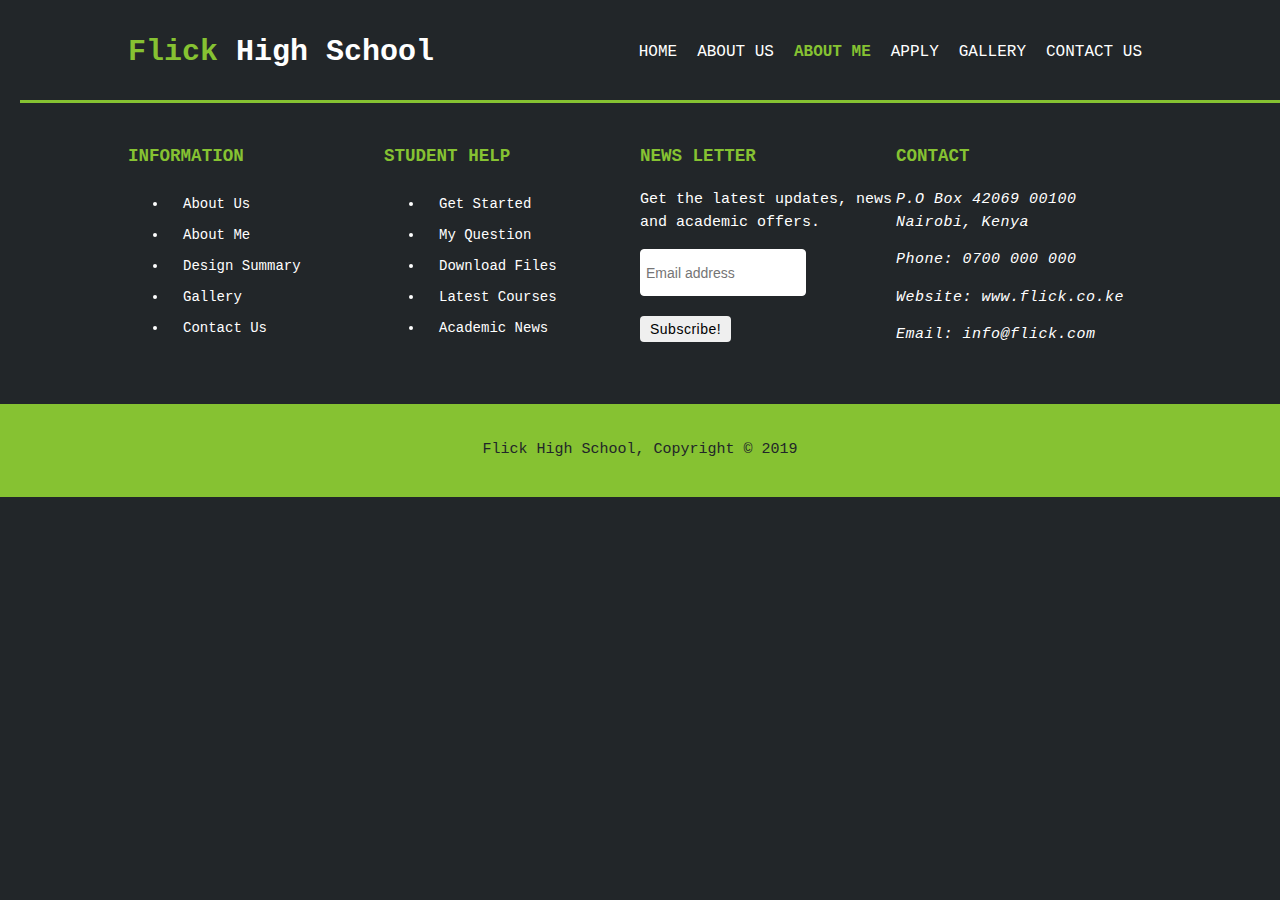
==== about-me.html @ d37849e4 "Add pages and set them up" ====
<!DOCTYPE html>
<html lang="en">

<head>
    <meta charset="UTF-8">
    <meta name="viewport" content="width=device-width, initial-scale=1.0">
    <meta http-equiv="X-UA-Compatible" content="ie=edge">
    <title>Flick High School | About Me</title>
    <link rel="stylesheet" href="./resources/css/styles.css">
</head>

<body>
    <header>
        <div class="container">
            <div id="navbar">
                <h1><span class="highlight">Flick </span>High School</h1>
            </div>
            <nav>
                <ul>
                    <li><a href="index.html">Home</a></li>
                    <li><a href="about.html">About Us</a></li>
                    <li class="current"><a href="about-me.html">About Me</a></li>
                    <li><a href="apply.html">Apply</a></li>
                    <li><a href="gallery.html">Gallery</a></li>
                    <li><a href="contact.html">Contact Us</a></li>
                </ul>
            </nav>
        </div>
    </header>

    <section id="bottom-banner">
        <div class="container">
            <div class="banner-widget">
                <h3>Information</h3>
                <ul>
                    <li><a href="">About Us</a></li>
                    <li><a href="">About Me</a></li>
                    <li><a href="design.html">Design Summary</a></li>
                    <li><a href="">Gallery</a></li>
                    <li><a href="">Contact Us</a></li>
                </ul>
            </div>
            <div class="banner-widget">
                <h3>Student Help</h3>
                <ul>
                    <li><a href="">Get Started</a></li>
                    <li><a href="">My Question</a></li>
                    <li><a href="">Download Files</a></li>
                    <li><a href="">Latest Courses</a></li>
                    <li><a href="">Academic News</a></li>
                </ul>
            </div>
            <div class="banner-widget">
                <h3>News Letter</h3>
                <p>Get the latest updates, news and academic offers.</p>
                <form class="subscribe-form">
                    <input type="email" placeholder="Email address">
                    <button class="subscribe-btn" type="submit">Subscribe!</button>
                </form>
            </div>
            <div class="banner-widget">
                <h3>Contact</h3>
                <address>
                    <p>P.O Box 42069 00100 Nairobi, Kenya</p>
                    <p>Phone: 0700 000 000</p>
                    <p>Website: www.flick.co.ke</p>
                    <p>Email: info@flick.com</p>
                </address>
            </div>
        </div>
    </section>

    <footer>
        <p>Flick High School, Copyright &copy; 2019</p>
    </footer>
---- resources/css/styles.css ----
body {
    font: 15px/1.5 'Courier New', Courier, monospace;
    padding: 0;
    margin: 0;
    background-color: #222629
}

/*Global*/

.container {
    width: 80%;
    margin: auto;
    overflow: hidden;
}

/*Header*/

header {
    background: #222629;
    color: #ffffff;
    padding-top: 30px;
    min-height: 70px;
    border-bottom: #86C232 3px solid;
}

header a {
    color: #ffffff;
    text-decoration: none;
    text-transform: uppercase;
    font-size: 16px;
}

header ul {
    margin: 0;
    padding: 0;
}

header li {
    float: left;
    display: inline;
    padding: 0 10px;
}

header #navbar {
    float: left;
}

header #navbar h1 {
    margin: 0;
}

header nav {
    float: right;
    margin-top: 10px;
}

header .highlight, header .current a {
    color: #86C232;
    font-weight: bold;
}

header a:hover {
    color: #86C232;
    font-weight: bold;
}

/*Showcase*/

#showcase {
    background: url("../img/showcase.jpeg") no-repeat 0 -100px;
    min-height: 400px;
    text-align: center;
    color: #222629;
    background-size: cover;
}

#showcase h1 {
    margin-top: 100px;
    font-size: 50px;
    margin-bottom: 10px;
}

#showcase p {
    font-size: 20px;
}

/*Banner*/

#banner {
    margin-top: 20px;
}

#banner .box {
    float: left;
    width: 30%;
    padding: 10px;
    text-align: center;
}

#banner .box img {
    width: 90px;
    border-radius: 50%;
    object-fit: cover;
}

#banner .box h3 {
    color: #86C232;
}

#banner .box p {
    color: #ffffff;
}

footer {
    padding: 20px;
    margin-top: 20px;
    color: #222629;
    background-color: #86C232;
    text-align: center;
}

/*Main section of about us*/

#main {
    margin-top: 20px;
    padding: 10px;
    text-align: center;
    color: #ffffff;
    font-size: 18px;
}

#main h1 {
    color: #86C232;
    font-size: 40px;
}

#departments {
    background-color: #ffffff;
}

#departments h1 {
    color: #86C232;
    font-size: 18px;
    text-align: center;
}

#departments p {
    text-align: center;
    font-size: 16px;
}

#gallery div {
    display: inline-block;
}

#facility {
    background-color: #222629;
}

#facilities {
    text-align: center;
}

#facilities h1 {
    color: #86C232;
}

/*Bottom banner*/

#bottom-banner {
    color: #ffffff;
    background-color: #222629;
    padding: 20px;
    display: inline;
}

#bottom-banner .banner-widget {
    float: left;
    width: 25%;
}

#bottom-banner .banner-widget h3 {
    color: #86C232;
    margin-bottom: 20px;
    text-transform: uppercase;
}

#bottom-banner .banner-widget a:hover {
    color: #86C232;
    font-weight: bold;
}

#bottom-banner .banner-widget ul li a {
    color: #ffffff;
    display: inline-block;
    font-size: 14px;
    font-weight: normal;
    padding: 5px 0 5px 15px;
    position: relative;
    text-transform: capitalize;
    transition: all 0.5s;
    text-decoration: none;
    margin: 0;
}

#bottom-banner .banner-widget .subscribe-form input[type="email"] {
    border: 1px solid #ffffff;
    border-radius: 4px;
    color: #000000;
    font-size: 14px;
    height: 35px;
    width: 60%;
    margin-bottom: 20px;
    padding: 5px;
}

#bottom-banner .banner-widget .subscribe-btn {
    color: #000000;
    border: medium none;
    border-radius: 4px;
    font-size: 14px;
    letter-spacing: 0.5px;
    padding: 5px 10px;
}

#bottom-banner .banner-widget address p {
    font-weight: lighter;
    letter-spacing: 0.5px;
}

/*About us */

#about-us {
    color: #222629;
    background-color: #ffffff;
    padding: 20px;
    display: block;
}

#about-us h2 {
    font-size: 35px;
    margin-bottom: 20px;
    text-align: left;
}

#about-us ul {
    margin-left: 25px;
    margin-bottom: 15px;
}

#about-us li {
    line-height: 30px;
    list-style: circle;
    margin-left: 25px;
    margin-bottom: 15px;
}

#about-us .about-us-text {
    display: block;
}

#about-us img {
    float: right;
    width: 45%;
}

.events {
    padding: 30px 0 40px 0;
    display: inline;
}

.events h2 {
    text-align: center;
    font-size: 35px;
    text-transform: capitalize;
    color: #ffffff;
}

.events article {
    width: 25%;
    float: left;
    padding: 0 30px;
    font-size: 14px;
    line-height: 20px;
    padding-bottom: 30px;
    color: #ffffff;
}

.current-date {
    width: 70px;
    float: left;
    border-radius: 4px;
    background-color: #86C232;
    margin-right: 20px;
    margin-top: 10px;
    text-align: center;
    color: #ffffff;
    font-size: 16px;
    padding: 3px;
    line-height: 0px;
}

.current-date .date {
    background-color: #ffffff;
    color: #86C232;
    font-size: 40px;
    border-radius: 4px;
    line-height: 40px;
    margin-top: 5px;
    margin-bottom: 0px;
    font-weight: bold;
}

.events .info {
    overflow: hidden;
}

.events .info p {
    padding-bottom: 13px;
    min-height: 153px;
}

.events .info a {
    color: #86C232;
    text-decoration: none;
}

/*Contact page*/

#contact {
    display: inline;
    padding: 100px 0;
}

#contact .contact-title {
    color: #ffffff;
    text-align: center;
}

#contact h2 {
    font-size: 40px;
}

#contact label {
    display: block;
    color: #ffffff;
}

#contact label .required {
    color: #86C232;
}

#contact input[type="text"], input[type="email"], input[type="url"] {
    border: none;
    border: 1px solid #000000;
    color: #222629;
    margin-bottom: 10px;
    height: 35px;
    padding: 5px;
    width: 100%;
}

#contact button {
    color: #000000;
    border: medium none;
    border-radius: 4px;
    font-size: 14px;
    letter-spacing: 0.5px;
    padding: 5px 10px;
}

/*Teacher section*/

#teachers .single-teacher {
    float: left;
    width: 30%;
    padding: 10px;
}

#teachers .single-teacher-content {
    display: inline-block;
}

#teachers .single-teacher-img {
    display: inline;
    position: relative;
}
#teachers .teacher-title p{
    text-align: center;
    color: #ffffff;
} 

#teachers p {
    font-size: 16px;
    color: #ffffff;
}

#teachers span {
    color: #86C232;
    display: block;
    font-size: 14px;
    margin-bottom: 8px;
    margin-top: 5px;
}

#teachers h2 {
    text-align: center;
    font-size: 35px;
    color: #86C232;
}

#teachers h4 {
    margin-bottom: 0;
    margin-top: 20px;
    text-transform: uppercase;
    color: #ffffff;
}

#teachers img {
    width: 240px;
    height: 360px;
}

/*News*/
.news {
	overflow: hidden;
	background: #ffffff;
    padding: 57px 0 70px 0;
}

.news h1,
h2 {
	color: #000000;
	font-size: 60px;
	line-height: 68px;
	font-weight: 300;
	text-align: center;
	padding-bottom: 53px;
}

.news h1 {
	text-align: left;
    padding-bottom: 18px;
}

.news article {
    float: left;
    width: 50%;
}

.news a{
    text-decoration: none;
}

.news a:hover{
    color: #86C232;
}

.news .pic {
	float: left;
    margin-top: 4px;
}

.news .pic img {
    border-radius: 5px;
    width: 50%;
}

.news .info {
	overflow: hidden;
	color: #000000;
	font-size: 14px;
	line-height: 20px;
}

.news .info h4 {
	color: #000000;
	font-size: 14px;
	line-height: 20px;
    font-weight: bold;
    padding-bottom: 10px;
}

.news .info .date {
	color: #222629;
	font-size: 12px;
	line-height: 20px;
	padding-bottom: 10px;
}

.news .info p {
	padding-bottom: 11px;
}

.news .more {
	padding-right: 23px;
	color: #000000;
}

.more {
	padding-right: 23px;
	color: #000000;
}

.btn-holder {
	text-align: center;
	clear: both;
	padding: 65px 0 0 0;
}

a.btn,
.btn {
	color: #ffffff;
	border-radius: 4px;
	background: #222629;
	font-size: 16px;
	height: 46px;
	line-height: 46px;
	display: inline-block;
	padding: 0 21px;
	border: none;
}

/*Blog*/
#blog{
    padding: 100px 0;
    background-color: #ffffff;
}



#blog article{
    float: left;
    width: 30%;
    padding: 15px;
}

#blog .blog-meta a{
    color: #000000;
    text-decoration: none;
    display: inline-block;
    letter-spacing: 0.5px;
    margin-right: 10px;
}

#blog .blog-meta a:hover{
    color: #86C232;
}

#blog .blog-description a{
    color: #000000;
    text-decoration: none;
    display: inline-block;
    letter-spacing: 0.5px;
    margin-right: 10px;
}

#blog .blog-description a:hover{
    color: #86C232;
}

#blog .blog-title{
    text-align: center;
}

#blog img{
   width: 80%;
   height: 80%
}

#blog .blog-description p {
    font-size: 15px;
    letter-spacing: 0.3px;
    line-height: 1.7;
}
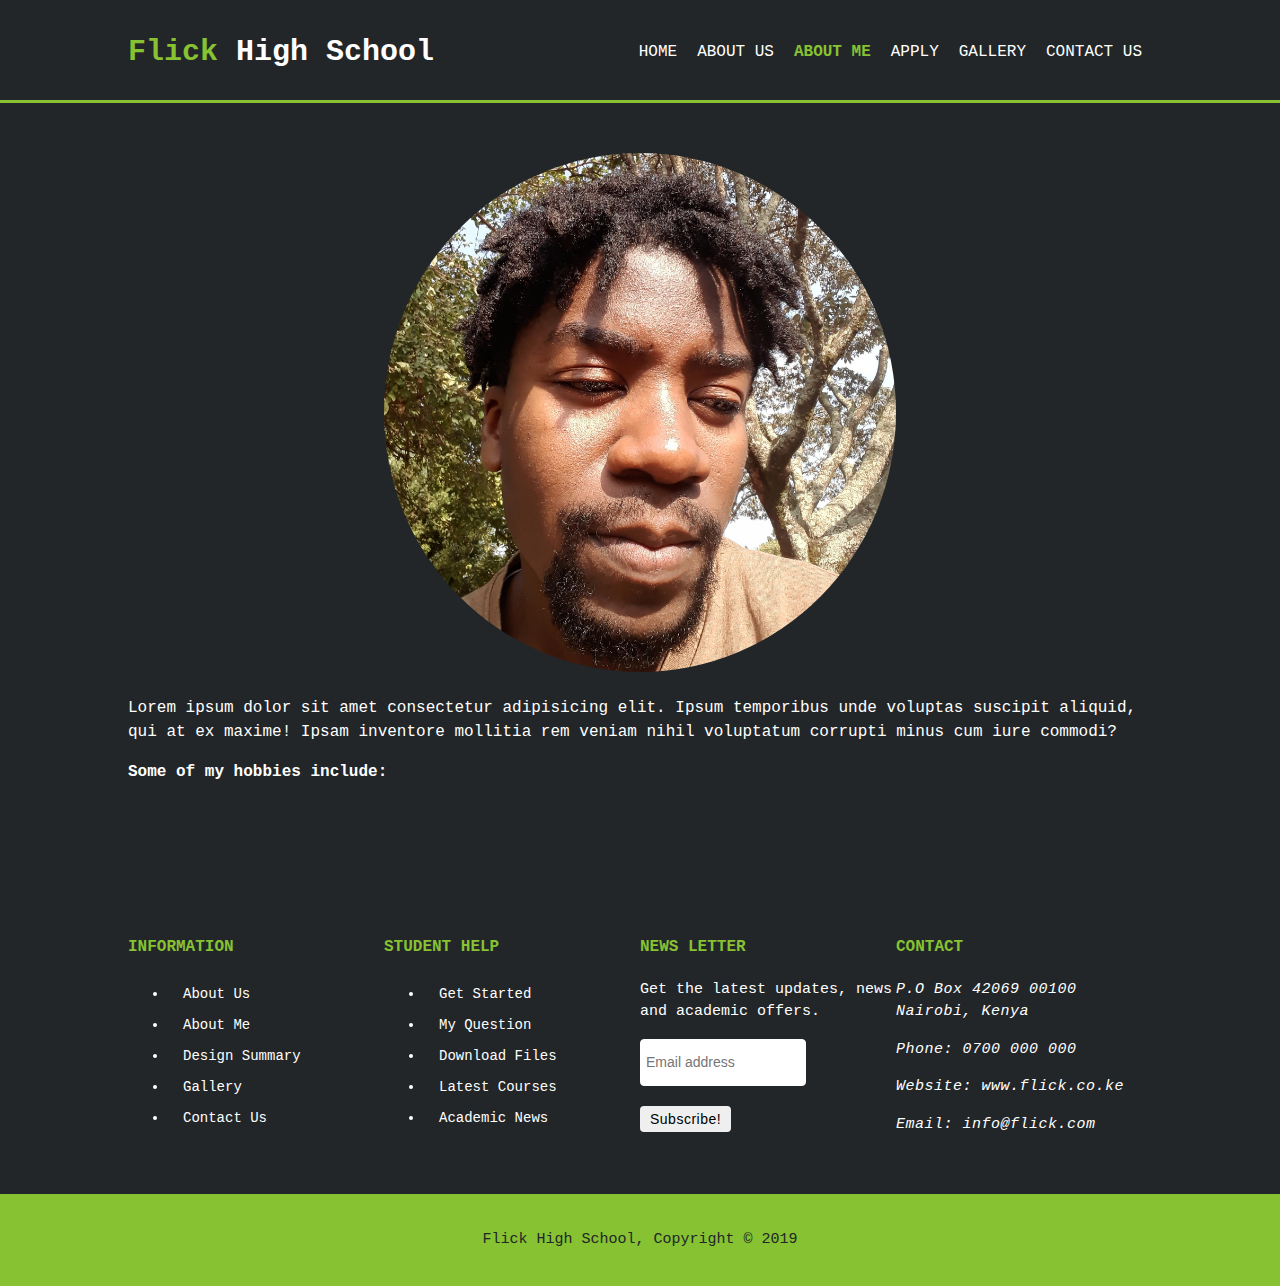
==== commit 28f829f1: "Design and about me sections" ====
--- a/about-me.html
+++ b/about-me.html
@@ -7,6 +7,7 @@
     <meta http-equiv="X-UA-Compatible" content="ie=edge">
     <title>Flick High School | About Me</title>
     <link rel="stylesheet" href="./resources/css/styles.css">
+    <link rel="icon" type="image/png" href="./resources/img/favicon.png"/>
 </head>
 
 <body>
@@ -28,26 +29,38 @@
         </div>
     </header>
 
+    <section id="about-me">
+        <div class="container">
+            <img src="./resources/img/about-me.jpg">
+            <p>Lorem ipsum dolor sit amet consectetur adipisicing elit. Ipsum temporibus unde voluptas suscipit aliquid, qui at ex maxime! Ipsam inventore mollitia rem veniam nihil voluptatum corrupti minus cum iure commodi?</p>
+            <h3>Some of my hobbies include: </h3>
+            <li></li>
+            <li></li>
+            <li></li>
+            <li></li>
+        </div>
+    </section>
+
     <section id="bottom-banner">
         <div class="container">
             <div class="banner-widget">
                 <h3>Information</h3>
                 <ul>
-                    <li><a href="">About Us</a></li>
-                    <li><a href="">About Me</a></li>
+                    <li><a href="about.html">About Us</a></li>
+                    <li><a href="about-me.html">About Me</a></li>
                     <li><a href="design.html">Design Summary</a></li>
-                    <li><a href="">Gallery</a></li>
-                    <li><a href="">Contact Us</a></li>
+                    <li><a href="gallery.html">Gallery</a></li>
+                    <li><a href="contact.html">Contact Us</a></li>
                 </ul>
             </div>
             <div class="banner-widget">
                 <h3>Student Help</h3>
                 <ul>
-                    <li><a href="">Get Started</a></li>
-                    <li><a href="">My Question</a></li>
-                    <li><a href="">Download Files</a></li>
-                    <li><a href="">Latest Courses</a></li>
-                    <li><a href="">Academic News</a></li>
+                    <li><a href="https://www.usiu.ac.ke/">Get Started</a></li>
+                    <li><a href="https://www.usiu.ac.ke/faqs-for-prospective-students/">My Question</a></li>
+                    <li><a href="https://www.usiu.ac.ke/resource-downloads/">Download Files</a></li>
+                    <li><a href="https://www.usiu.ac.ke/programs/">Latest Courses</a></li>
+                    <li><a href="https://www.usiu.ac.ke/news-updates/">Academic News</a></li>
                 </ul>
             </div>
             <div class="banner-widget">
--- a/resources/css/styles.css
+++ b/resources/css/styles.css
@@ -117,52 +117,6 @@
     color: #222629;
     background-color: #86C232;
     text-align: center;
-}
-
-/*Main section of about us*/
-
-#main {
-    margin-top: 20px;
-    padding: 10px;
-    text-align: center;
-    color: #ffffff;
-    font-size: 18px;
-}
-
-#main h1 {
-    color: #86C232;
-    font-size: 40px;
-}
-
-#departments {
-    background-color: #ffffff;
-}
-
-#departments h1 {
-    color: #86C232;
-    font-size: 18px;
-    text-align: center;
-}
-
-#departments p {
-    text-align: center;
-    font-size: 16px;
-}
-
-#gallery div {
-    display: inline-block;
-}
-
-#facility {
-    background-color: #222629;
-}
-
-#facilities {
-    text-align: center;
-}
-
-#facilities h1 {
-    color: #86C232;
 }
 
 /*Bottom banner*/
@@ -237,6 +191,18 @@
     display: block;
 }
 
+#about-us-title h1{
+    font-size: 40px;
+    text-align: center;
+    color: #86C232;
+}
+
+#about-us-title p{
+    text-align: center;
+    font-size: 16px;
+    color: #ffffff;
+}
+
 #about-us h2 {
     font-size: 35px;
     margin-bottom: 20px;
@@ -328,6 +294,7 @@
 /*Contact page*/
 
 #contact {
+    background-color: #ffffff;
     display: inline;
     padding: 100px 0;
 }
@@ -339,6 +306,7 @@
 
 #contact h2 {
     font-size: 40px;
+    color: #86C232;
 }
 
 #contact label {
@@ -357,7 +325,7 @@
     margin-bottom: 10px;
     height: 35px;
     padding: 5px;
-    width: 100%;
+    width: 30%;
 }
 
 #contact button {
@@ -369,33 +337,33 @@
     padding: 5px 10px;
 }
 
-/*Teacher section*/
-
-#teachers .single-teacher {
+/*Admin section*/
+
+#admin .single-admin {
     float: left;
     width: 30%;
     padding: 10px;
 }
 
-#teachers .single-teacher-content {
+#admin .single-admin-content {
     display: inline-block;
 }
 
-#teachers .single-teacher-img {
+#admin .single-admin-img {
     display: inline;
     position: relative;
 }
-#teachers .teacher-title p{
+#admin .admin-title p{
     text-align: center;
     color: #ffffff;
 } 
 
-#teachers p {
+#admin p {
     font-size: 16px;
     color: #ffffff;
 }
 
-#teachers span {
+#admin span {
     color: #86C232;
     display: block;
     font-size: 14px;
@@ -403,20 +371,20 @@
     margin-top: 5px;
 }
 
-#teachers h2 {
+#admin h2 {
     text-align: center;
     font-size: 35px;
     color: #86C232;
 }
 
-#teachers h4 {
+#admin h4 {
     margin-bottom: 0;
     margin-top: 20px;
     text-transform: uppercase;
     color: #ffffff;
 }
 
-#teachers img {
+#admin img {
     width: 240px;
     height: 360px;
 }
@@ -572,4 +540,204 @@
     font-size: 15px;
     letter-spacing: 0.3px;
     line-height: 1.7;
+}
+
+/*Teacher section*/
+
+#teachers{
+    background-color: #ffffff;
+}
+
+#teachers .single-teacher {
+    float: left;
+    width: 30%;
+    padding: 10px;
+}
+
+#teachers .single-teacher-content {
+    display: inline-block;
+}
+
+#teachers .single-teacher-img {
+    display: inline;
+    position: relative;
+}
+#teachers .teacher-title p{
+    text-align: center;
+    color: #000000;
+} 
+
+#teachers p {
+    font-size: 16px;
+    color: #000000;
+}
+
+#teachers span {
+    color: #000000;
+    display: block;
+    font-size: 14px;
+    margin-bottom: 8px;
+    margin-top: 5px;
+}
+
+#teachers h2 {
+    text-align: center;
+    font-size: 35px;
+    color: #000000;
+}
+
+#teachers h4 {
+    margin-bottom: 0;
+    margin-top: 20px;
+    text-transform: uppercase;
+    color: #86C232;
+}
+
+#teachers img {
+    width: 240px;
+    height: 360px;
+}
+
+/*Apply now button on home page*/
+#apply-btn-home{
+    background-color: #ffffff;
+    text-align: center;
+    clear: both;
+	padding: 150px 0 150px 0;
+}
+
+#apply-btn-home a{
+    text-decoration: none;
+    color: #86C232;
+}
+
+#apply-btn-home a:hover{
+    color: #000000;
+}
+
+#apply-btn-home .btn:hover{
+    background: #86C232;
+}
+
+#apply-btn-home .btn{
+	border-radius: 4px;
+	background: #222629;
+	font-size: 30px;
+	height: 60px;
+	line-height: 60px;
+	display: inline-block;
+	padding: 0 21px;
+    border: none;
+    width: 65%;
+}
+
+/*Apply now button on home page*/
+#apply-btn{
+    background-color: #222629;
+    text-align: center;
+    clear: both;
+	padding: 150px 0 150px 0;
+}
+
+#apply-btn a{
+    text-decoration: none;
+    color: #000000;
+}
+
+#apply-btn a:hover{
+    color: #ffffff;
+}
+
+#apply-btn .btn:hover{
+    background: #86C232;
+}
+
+#apply-btn .btn{
+	border-radius: 4px;
+	background: #ffffff;
+	font-size: 30px;
+	height: 60px;
+	line-height: 60px;
+	display: inline-block;
+	padding: 0 21px;
+    border: none;
+    width: 65%;
+}
+/*Gallery*/
+#departments{
+    background-color: #ffffff;
+}
+
+#departments .gallery{
+    margin: 5px;
+    border: 1px solid #222629;
+    float: left;
+    width: 20%;
+}
+
+#departments .gallery img{
+    width: 100%;
+    height: 100%;
+}
+
+#departments .desc{
+    padding: 15px;
+    text-align: center;
+}
+
+#facilities h2{
+    color: #86C232;
+}
+
+#facilities .gallery{
+    margin: 5px;
+    border: 1px solid #ffffff;
+    float: left;
+    width: 20%;
+}
+
+#facilities .gallery:hover{
+    border: 1px solid #86C232;
+}
+
+#facilities .gallery img{
+    width: 100%;
+    height: 100%;
+}
+
+#facilities .desc{
+    color: #ffffff;
+    padding: 15px;
+    text-align: center;
+}
+
+/*About me*/
+
+#about-me{
+    text-align: center;
+}
+
+#about-me img{
+    border-radius: 50%;
+    width: 50%;
+    height: 50%;
+    margin-top: 50px;
+}
+
+#about-me p, h3, li{
+    text-align: left;
+    color: #ffffff;
+    font-size: 16px;
+}
+
+/*Design summary*/
+
+#design{
+    text-align: left;
+    color: #ffffff;
+    font-size: 16px;
+}
+
+#design h1{
+    text-align: center;
 }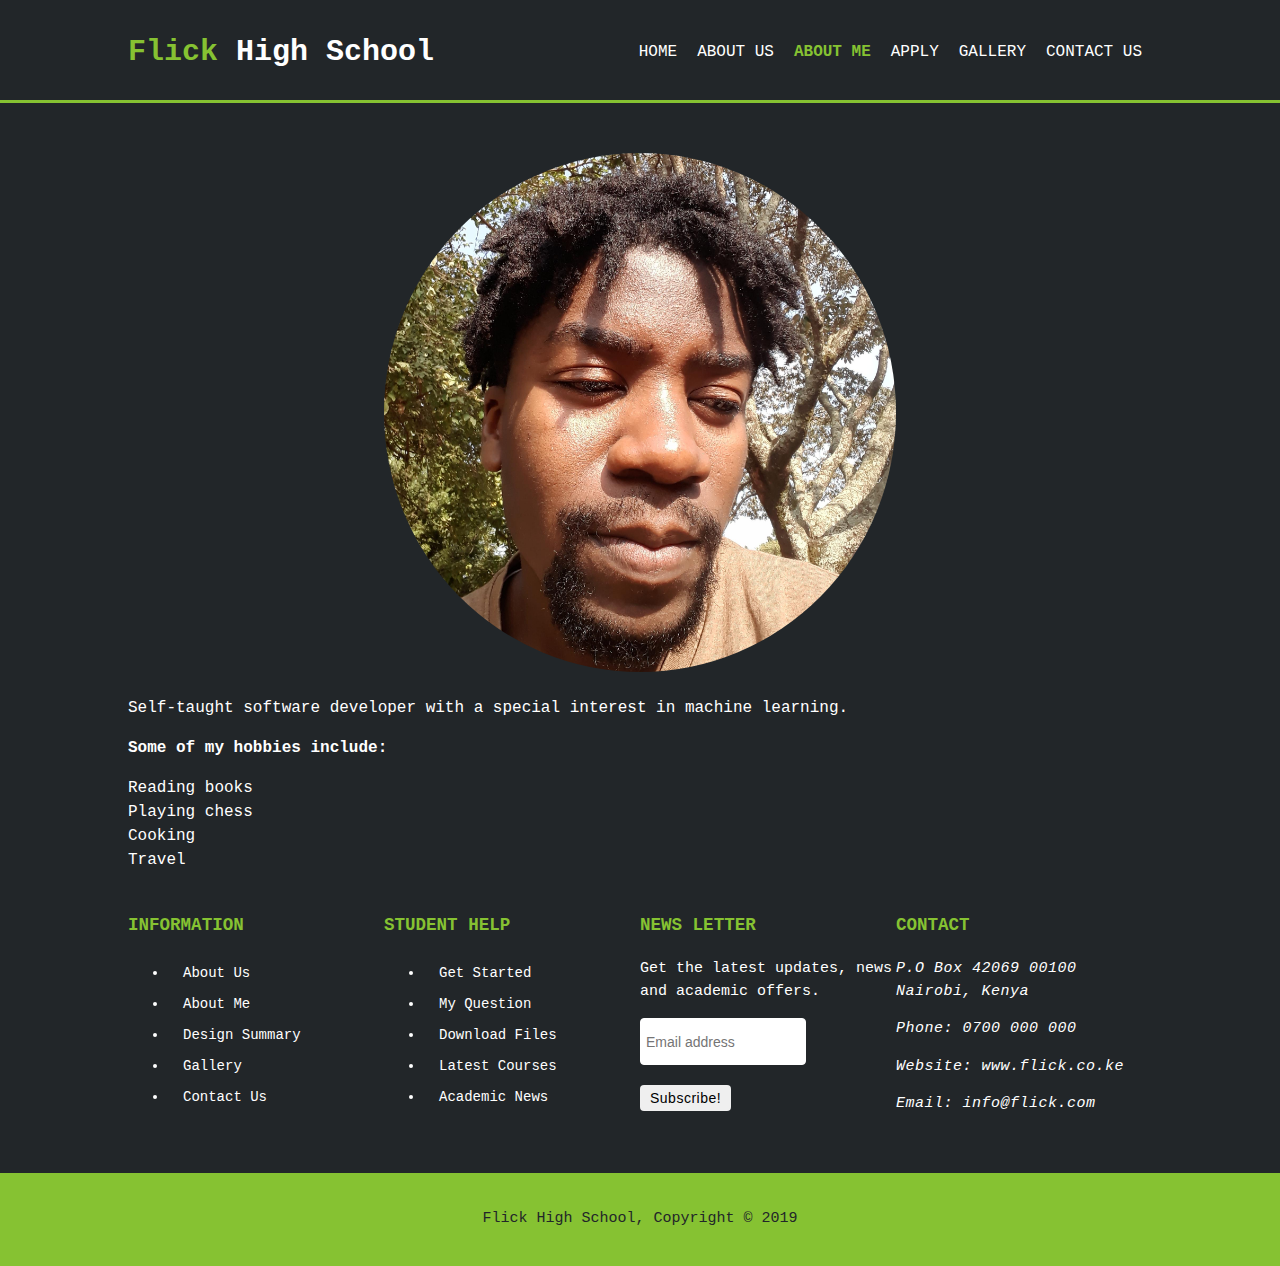
==== commit 2a43be48: "Set relevant text" ====
--- a/about-me.html
+++ b/about-me.html
@@ -32,12 +32,12 @@
     <section id="about-me">
         <div class="container">
             <img src="./resources/img/about-me.jpg">
-            <p>Lorem ipsum dolor sit amet consectetur adipisicing elit. Ipsum temporibus unde voluptas suscipit aliquid, qui at ex maxime! Ipsam inventore mollitia rem veniam nihil voluptatum corrupti minus cum iure commodi?</p>
+            <p>Self-taught software developer with a special interest in machine learning.</p>
             <h3>Some of my hobbies include: </h3>
-            <li></li>
-            <li></li>
-            <li></li>
-            <li></li>
+            <li>Reading books</li>
+            <li>Playing chess</li>
+            <li>Cooking</li>
+            <li>Travel</li>
         </div>
     </section>
 
--- a/resources/css/styles.css
+++ b/resources/css/styles.css
@@ -724,7 +724,19 @@
     margin-top: 50px;
 }
 
-#about-me p, h3, li{
+#about-me p {
+    text-align: left;
+    color: #ffffff;
+    font-size: 16px;
+}
+
+#about-me h3 {
+    text-align: left;
+    color: #ffffff;
+    font-size: 16px;
+}
+
+#about-me li {
     text-align: left;
     color: #ffffff;
     font-size: 16px;
@@ -740,4 +752,53 @@
 
 #design h1{
     text-align: center;
+}
+
+/*Application page*/
+
+#apply h1{
+    color: #86C232;
+    font-size: 40px;
+    text-align: center;
+}
+
+#apply p{
+    font-size: 20px;
+    color: #ffffff;
+    display: block;
+}
+
+#apply label{
+    font-size: 20px;
+    color: #ffffff;
+    display: block;
+}
+
+#apply .mail-add{
+    color: #86C232;
+    font-size: 25px;
+    text-align: center;
+}
+
+#apply label .required{
+    color: #86C232;
+}
+
+#apply input[type="text"], input[type="email"], input[type="number"] {
+    border: none;
+    border: 1px solid #000000;
+    color: #222629;
+    margin-bottom: 10px;
+    height: 35px;
+    padding: 5px;
+    width: 30%;
+}
+
+#apply button {
+    color: #000000;
+    border: medium none;
+    border-radius: 4px;
+    font-size: 14px;
+    letter-spacing: 0.5px;
+    padding: 5px 10px;
 }